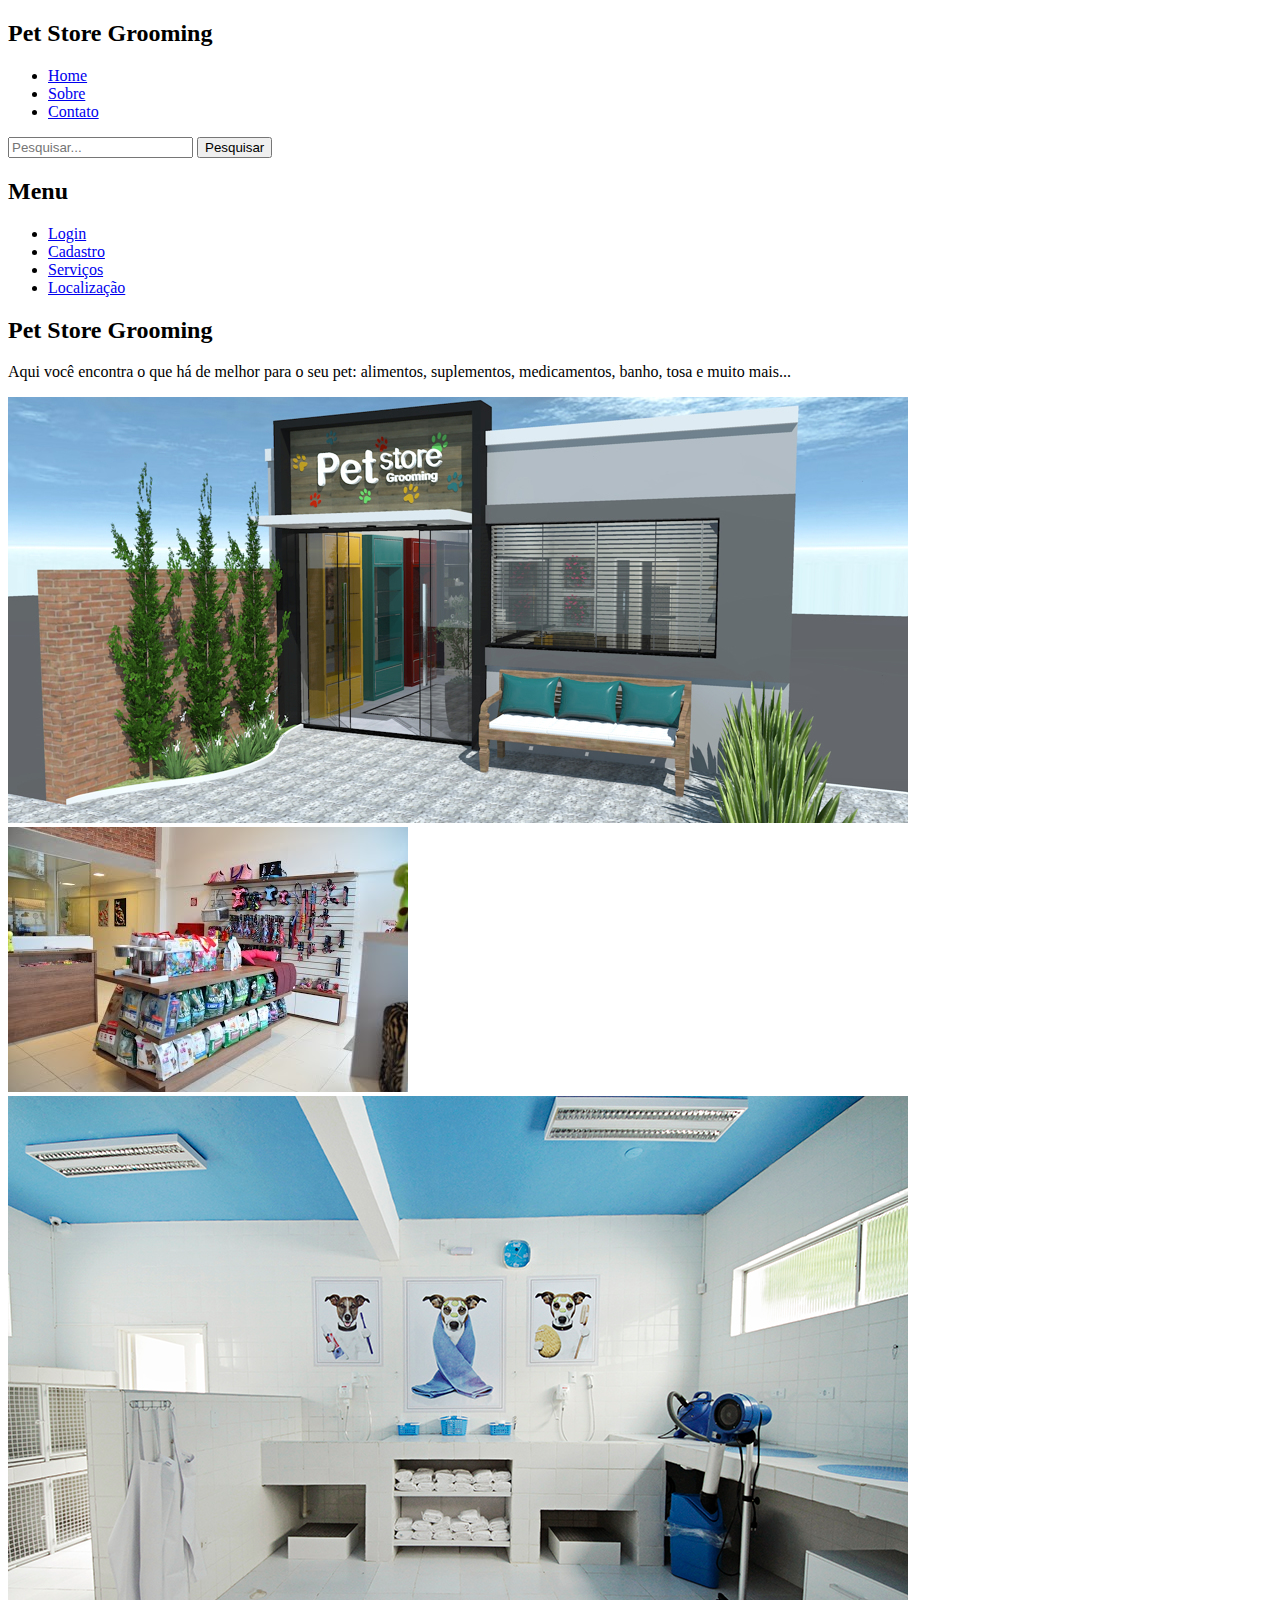
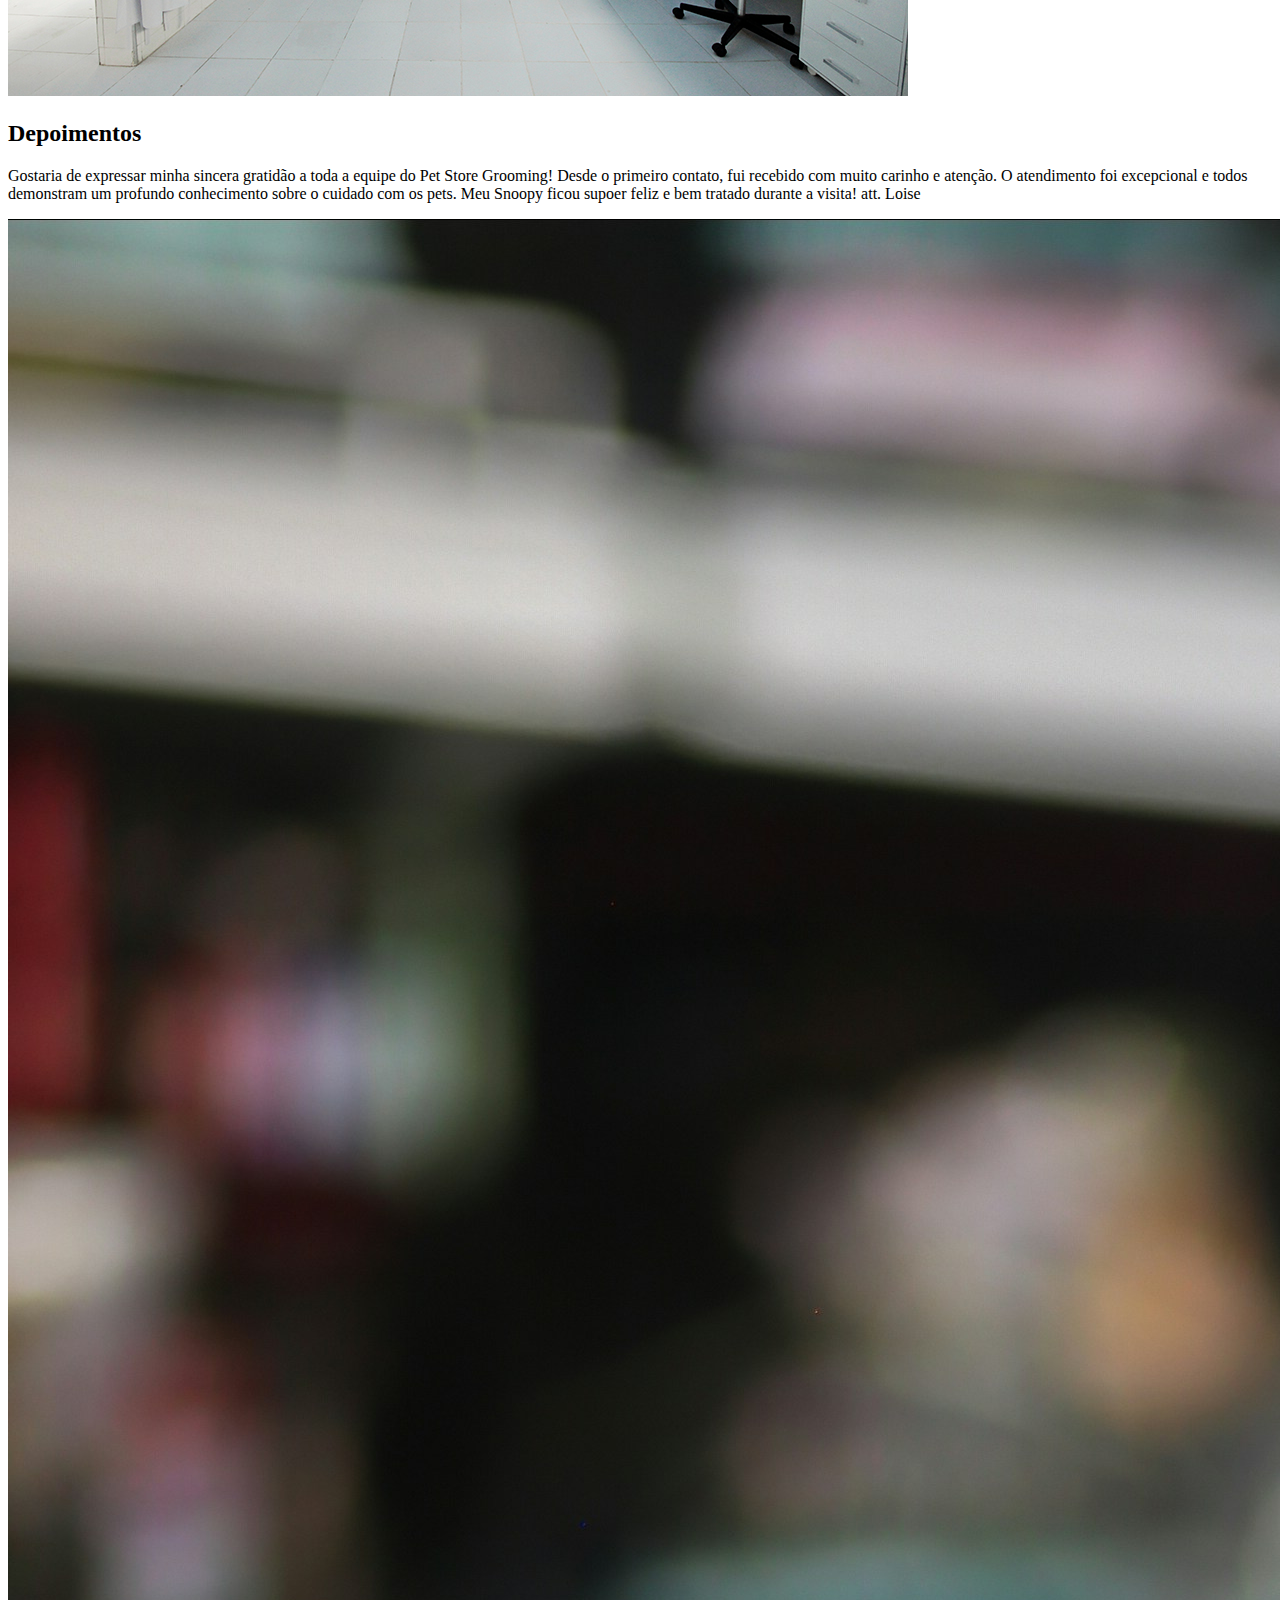
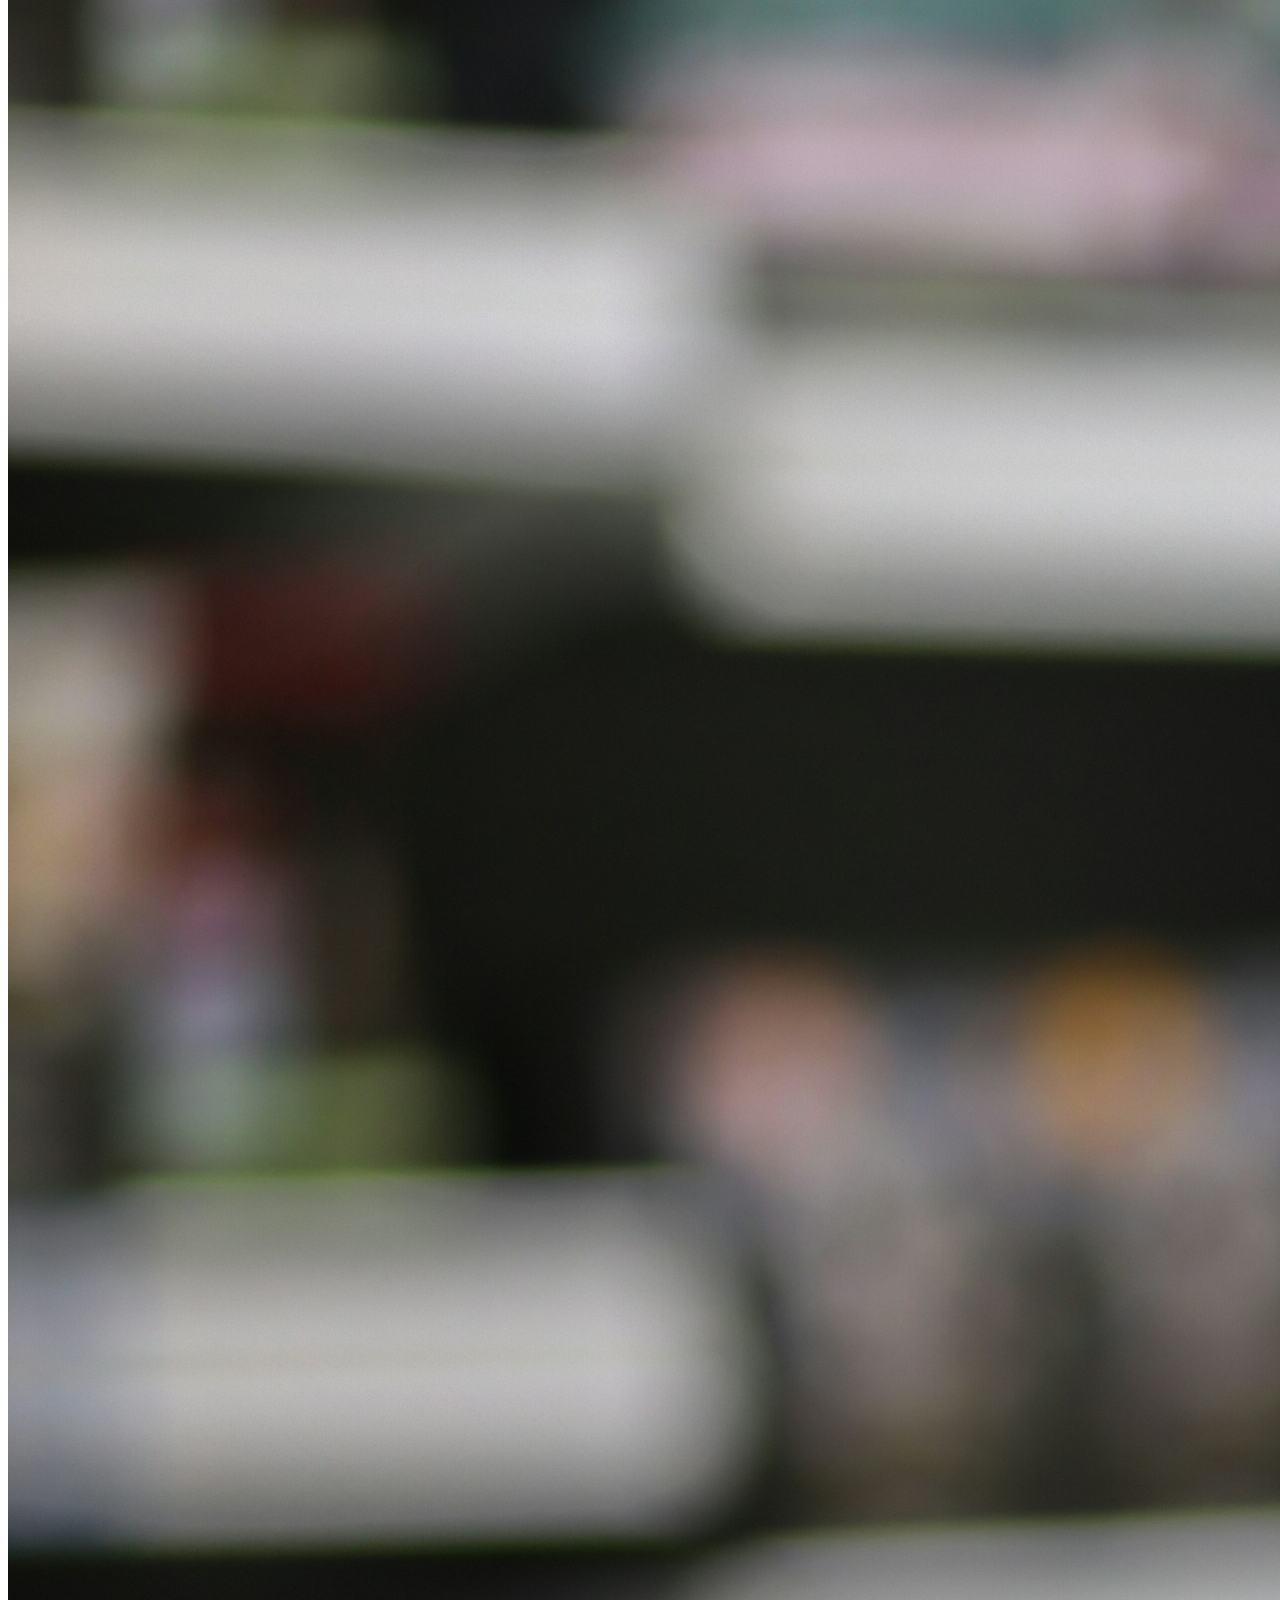
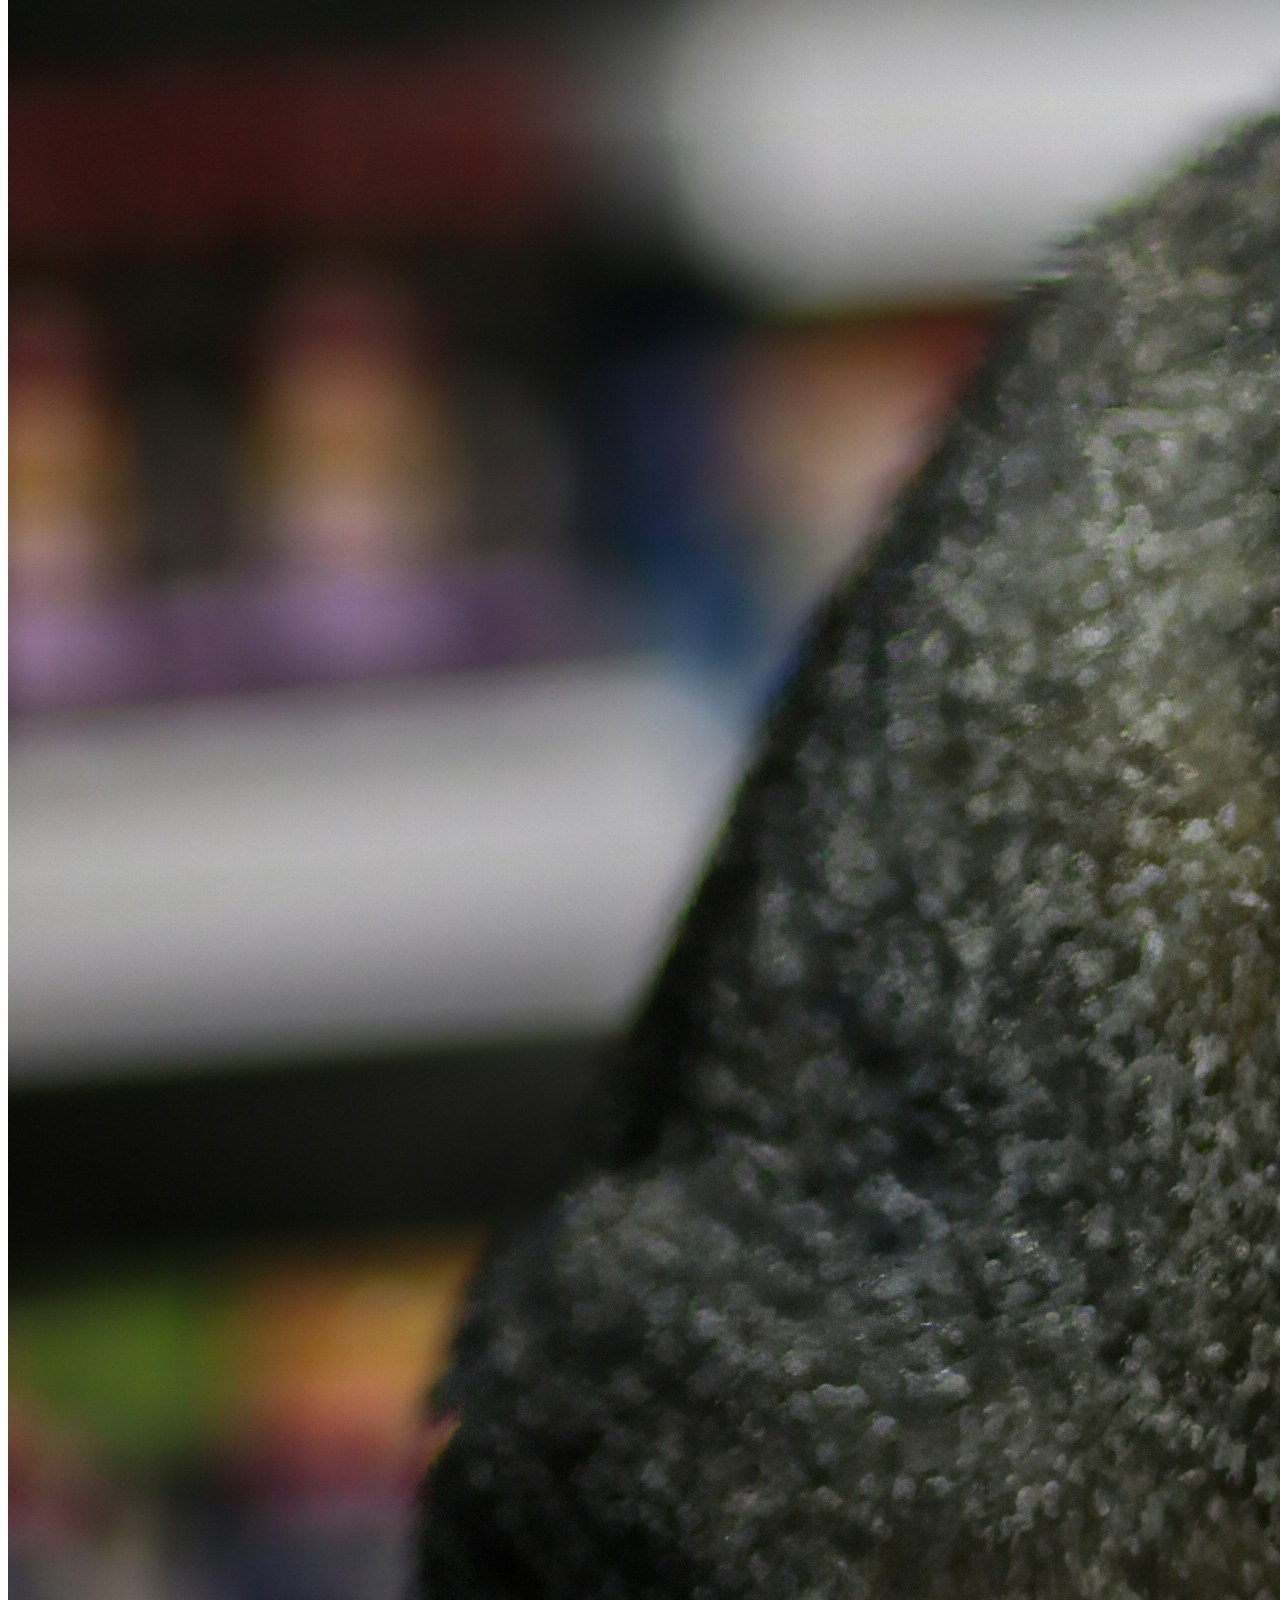
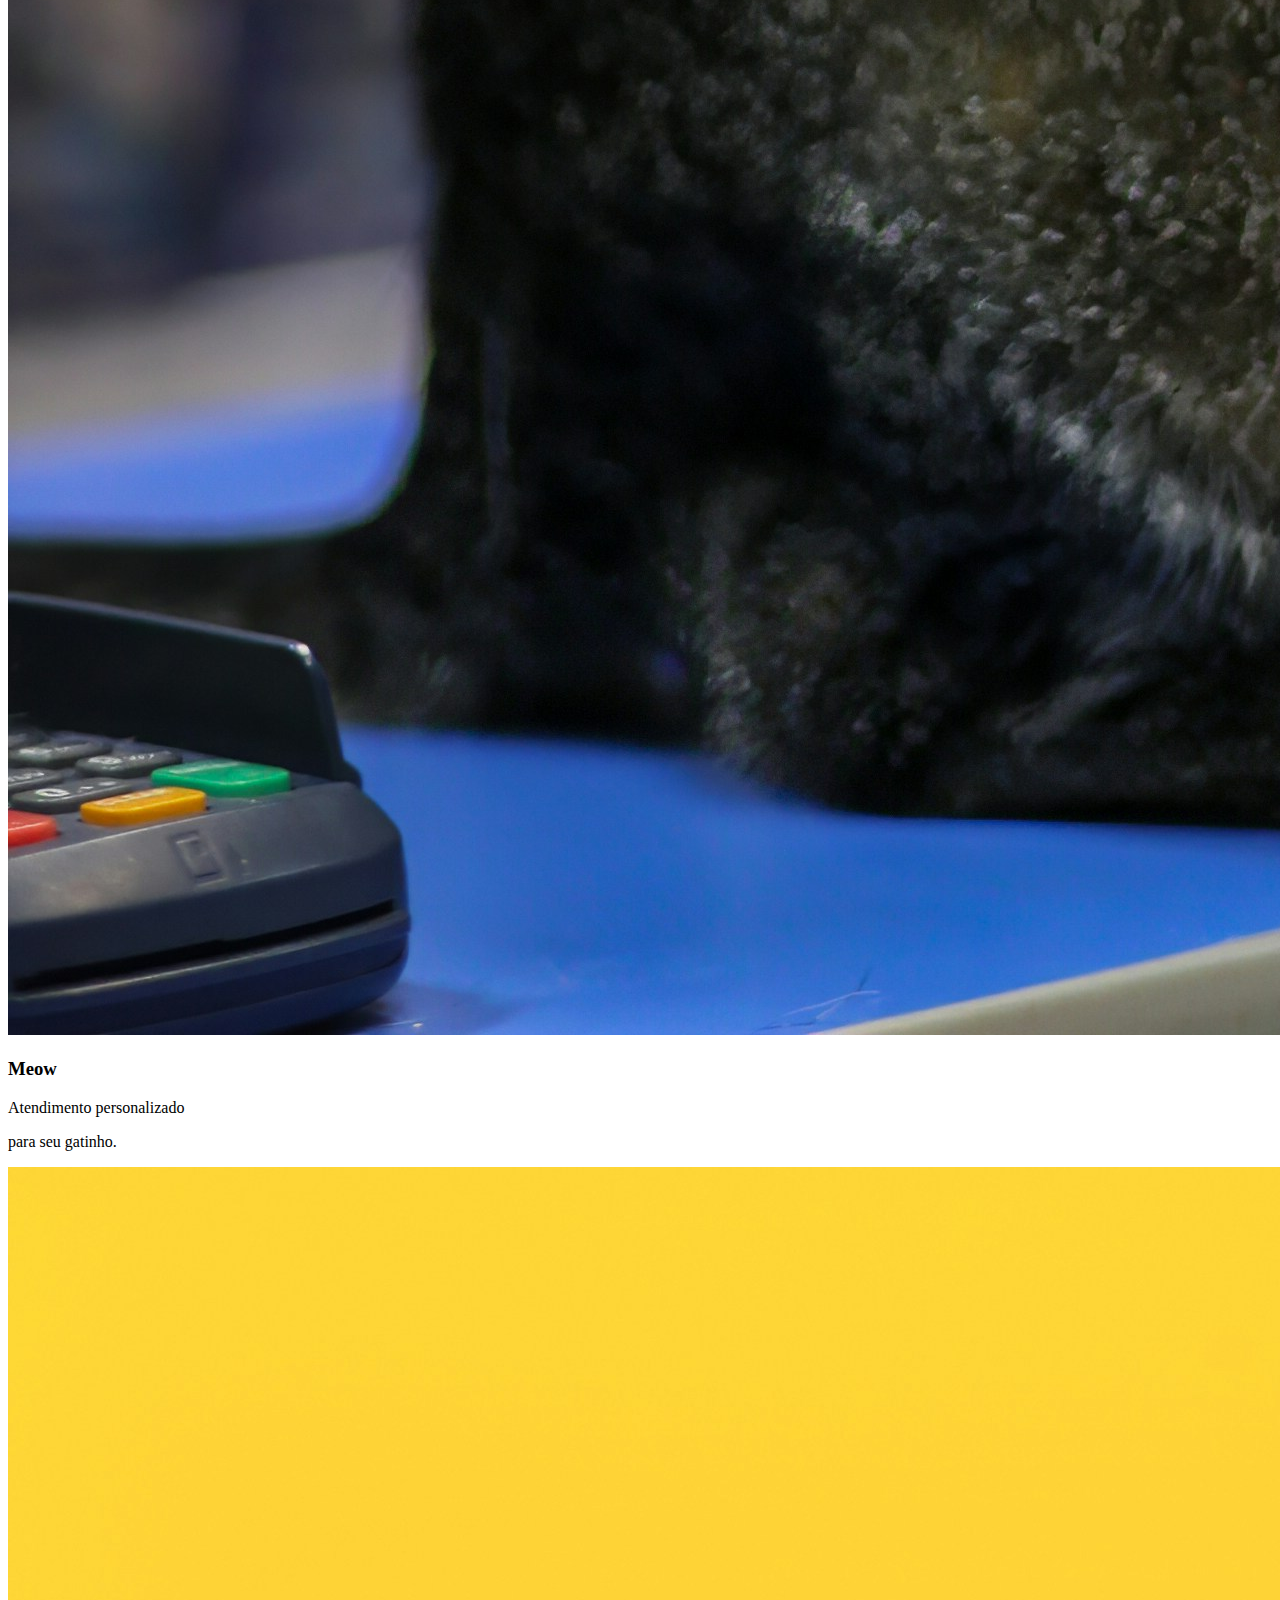
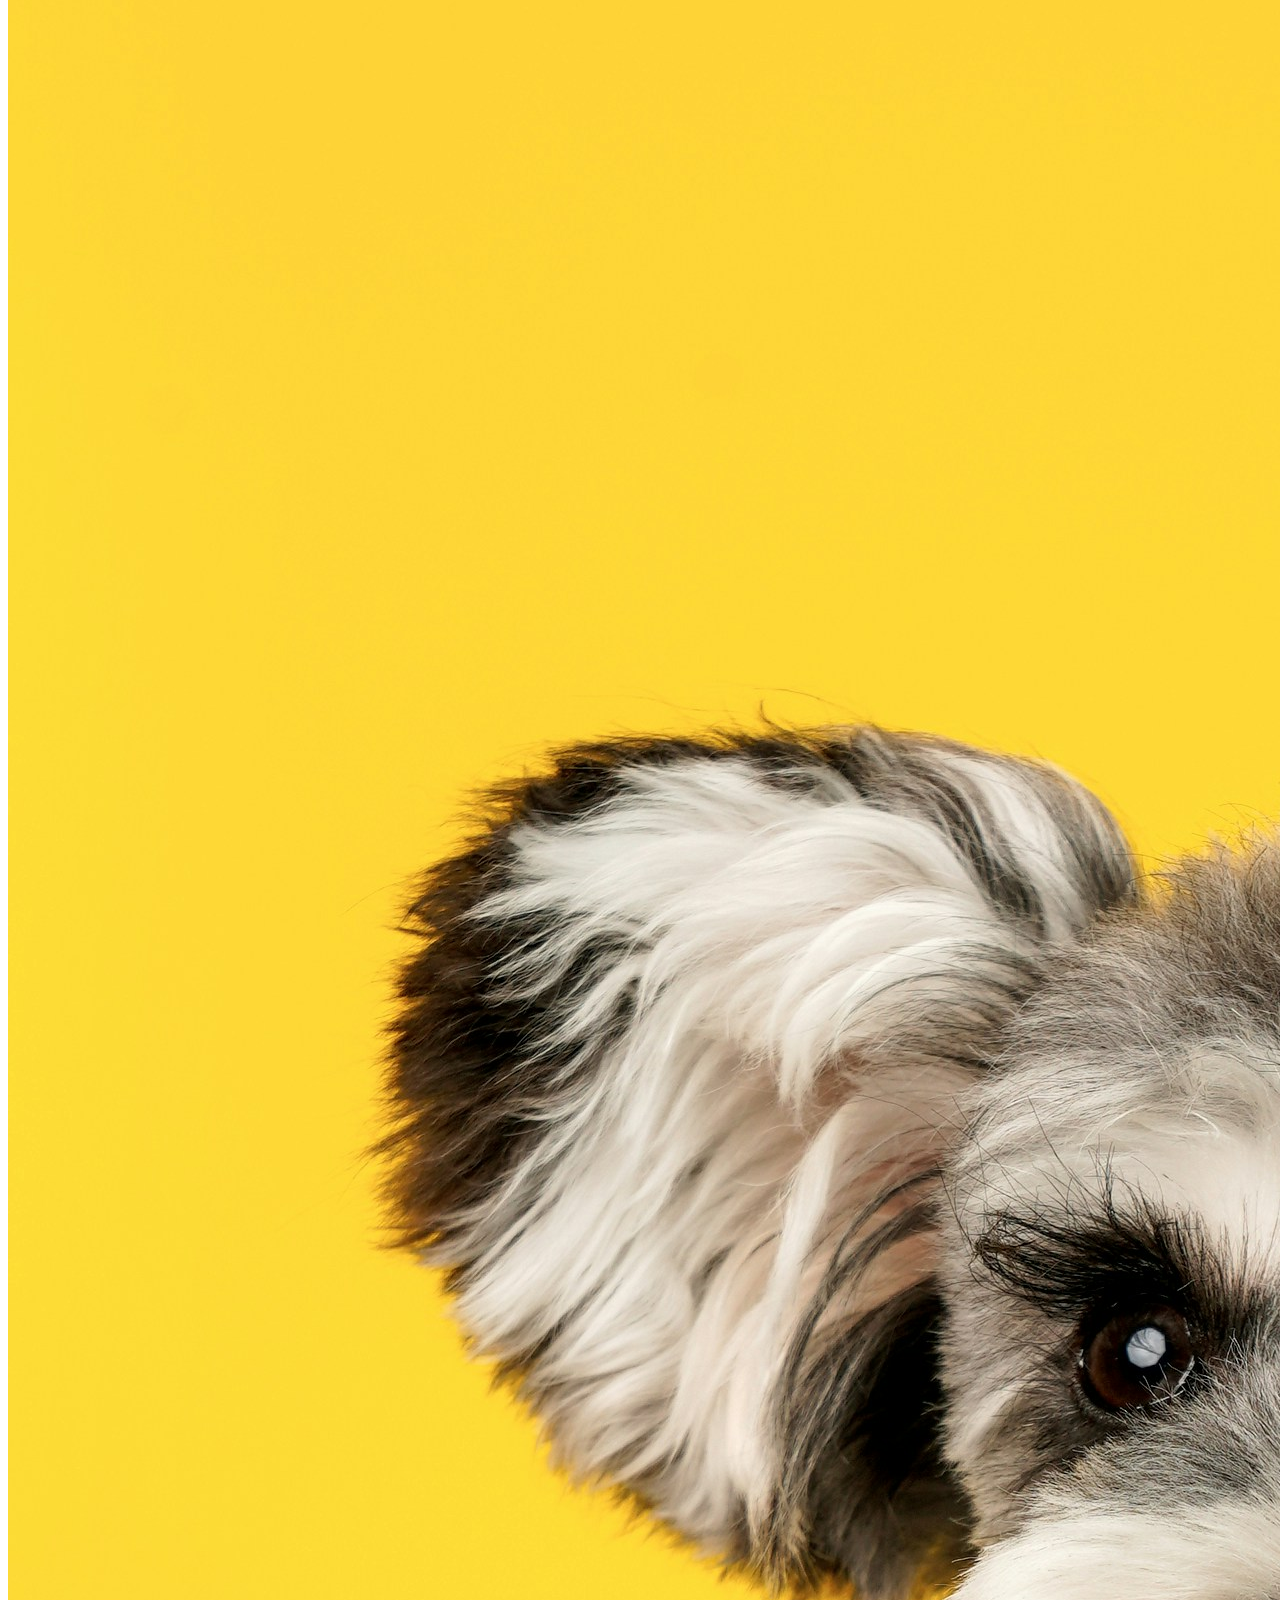
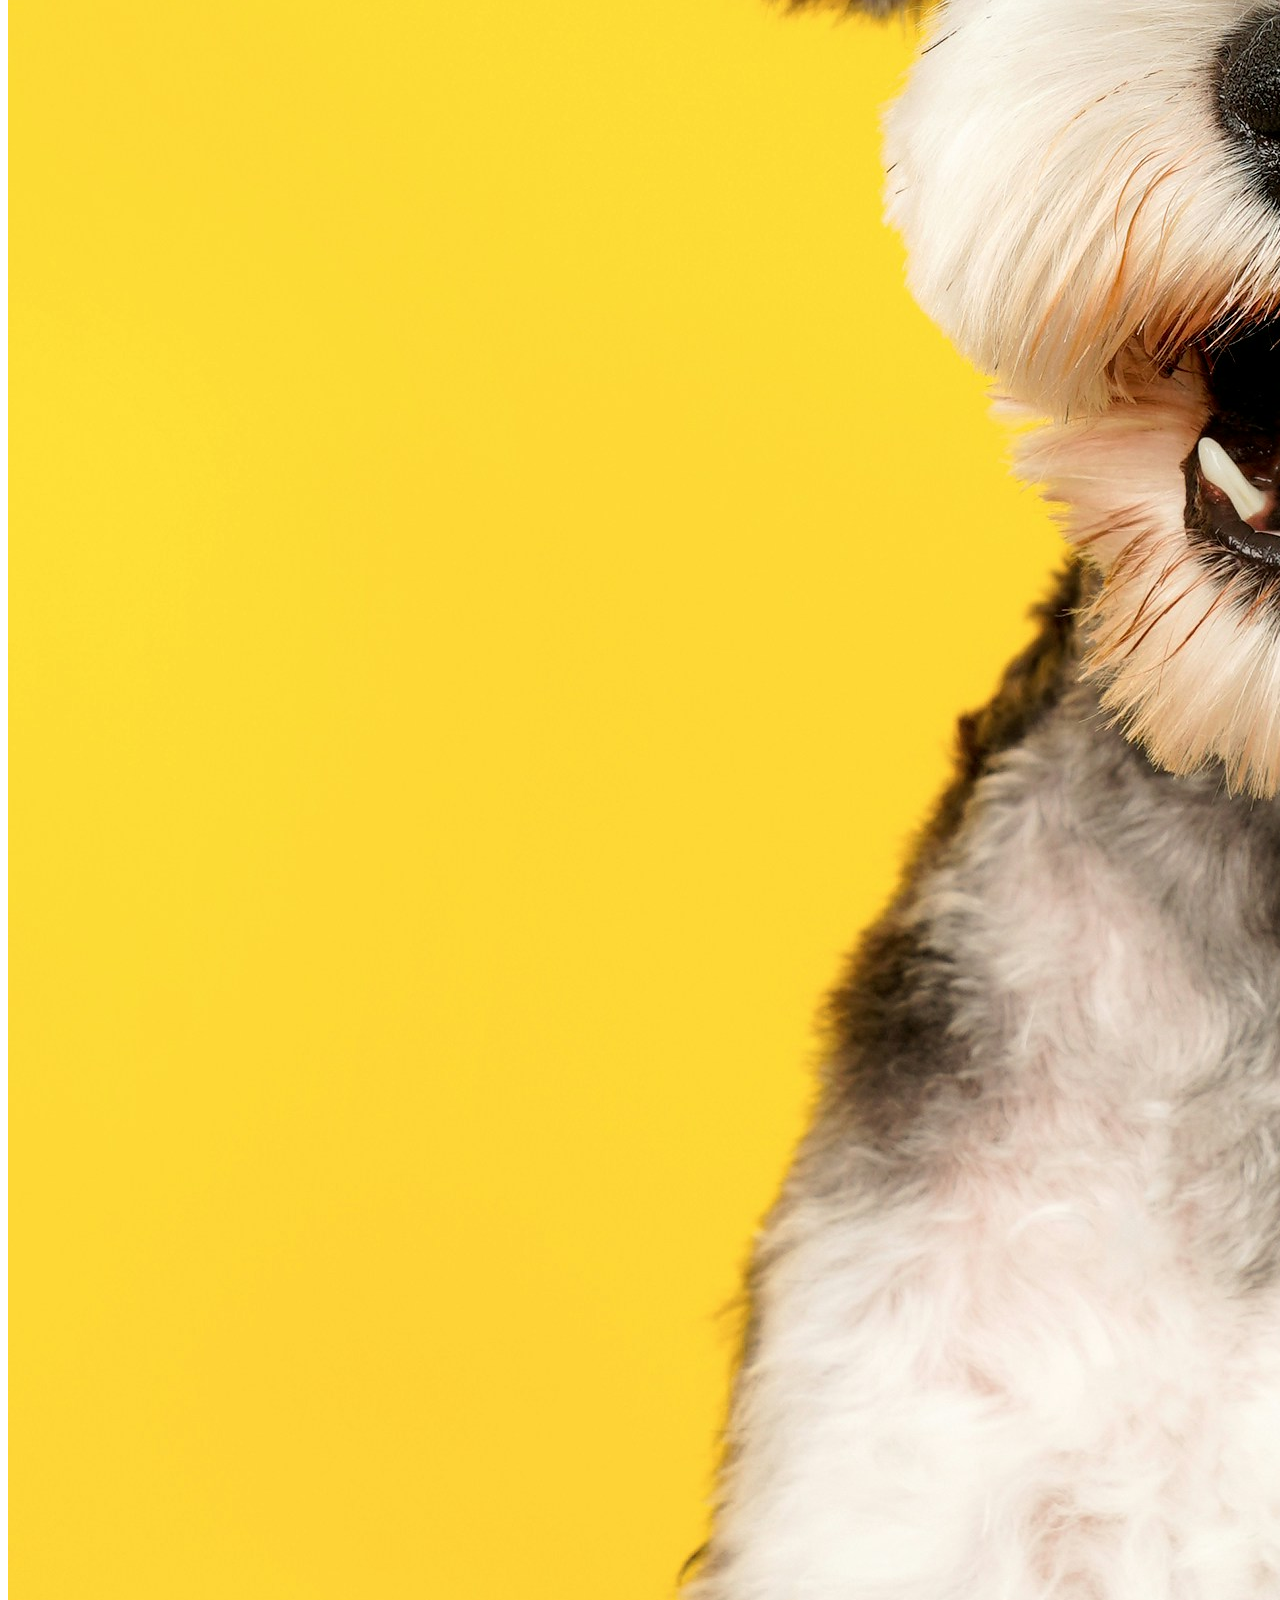
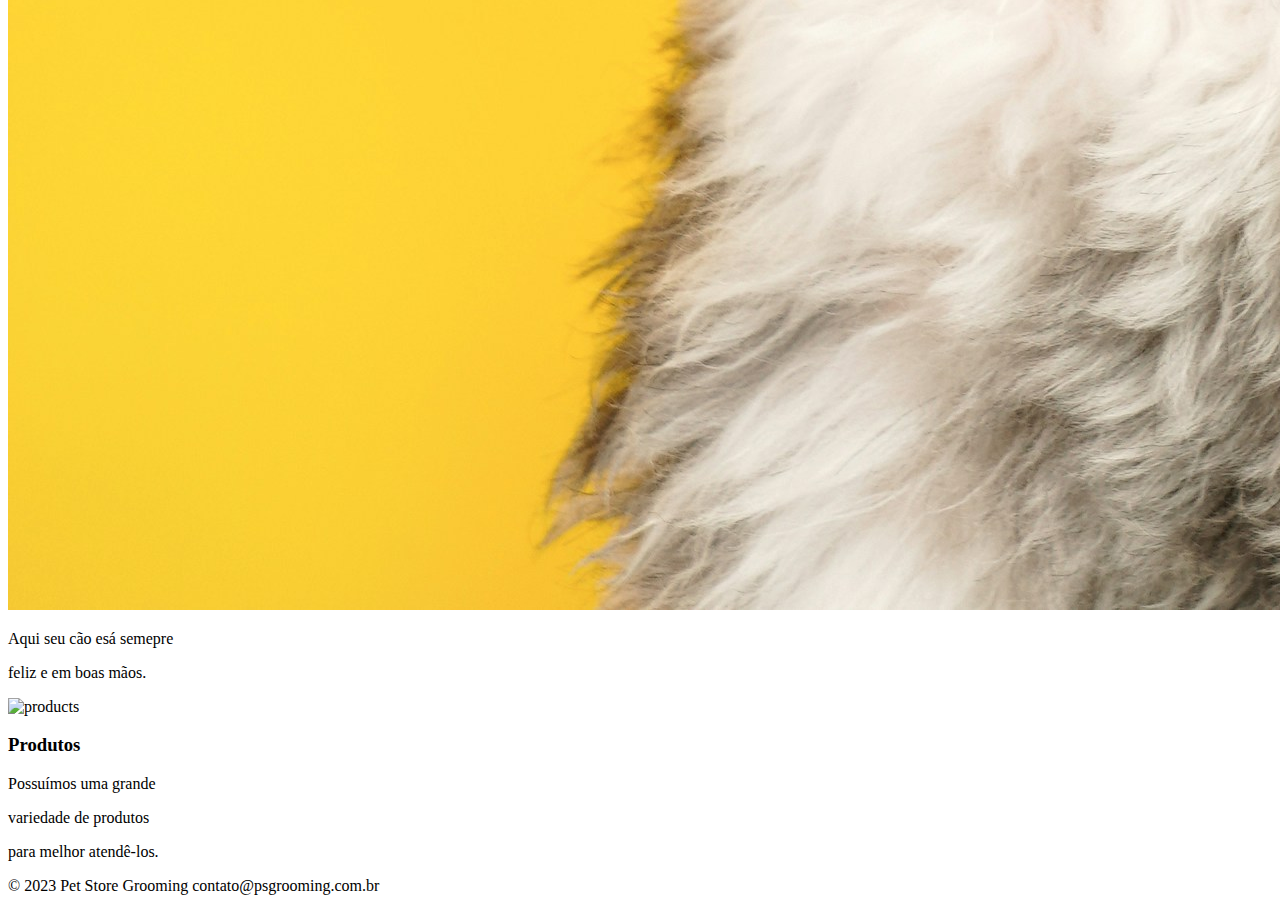
==== index.html @ 4728b42a "criação de html semântico e utilização do css" ====
<!DOCTYPE html>
<html lang="pt-br">

<head>
    <meta charset="UTF-8">
    <meta name="viewport" content="width=device-width, initial-scale=1.0">
    <link rel="stylesheet" href="style.css">
    <title>Pet Store Grooming</title>
</head>

<body>
    <!--nav - 1 -->
    <nav>
        <h2>Pet Store Grooming</h2>
        <ul>
            <li><a href="#">Home</a></li>
            <li><a href="#">Sobre</a></li>
            <li><a href="#">Contato</a></li>
        </ul>
        <form class="search-form">
            <input type="search" placeholder="Pesquisar...">
            <button type="submit">Pesquisar</button>
        </form>
    </nav>

    <!--Sidebar - 2 -->
    <div class="sidebar">
        <h2>Menu</h2>
        <ul>
            <li><a href="#">Login</a></li>
            <li><a href="#">Cadastro</a></li>
            <li><a href="#">Serviços</a></li>
            <li><a href="#">Localização</a></li>
        </ul>
    </div>
    <!--main - 3 -->
    <main>
        <!--Section 1-->
        <section class="section-1">
            <h2>Pet Store Grooming</h2>
            <p>Aqui você encontra o que há de melhor para o seu pet:
                alimentos, suplementos, medicamentos, banho, tosa e muito
                mais... </p>
        </section>
        <!--Section 2 -->
        <section class="section-2">
            <!--Banner Rotativo-->
            <div class="banner-rotativo">
                <div class="banner-item">
                    <img src="imgs/fachada.jpg" alt="fachada">
                </div>
                <div class="banner-item">
                    <img src="imgs/entrada.jpg" alt="entrada">
                </div>
                <div class="banner-item">
                    <img src="imgs/tosa.jpg" alt="tosa">
                </div>
            </div>
        </section>
        <!--Article -->
        <article>
            <h2>Depoimentos</h2>
            <p>Gostaria de expressar minha sincera gratidão a toda a
                equipe do Pet Store Grooming! Desde o primeiro contato,
                fui recebido com muito carinho e atenção. O atendimento
                foi excepcional e todos demonstram um profundo
                conhecimento sobre o cuidado com os pets. Meu Snoopy
                ficou supoer feliz e bem tratado durante a visita!
                att. Loise
            </p>
        </article>
        <!--Cards-->
        <div class="cards">
            <div class="card">
                <img src="imgs/cat.jpg" alt="meow">
                <h3>Meow</h3>
                <p>Atendimento personalizado</p>
                <p>para seu gatinho.</p>
            </div>
            <div class="card">
                <img src="imgs/dog.jpg" alt="snoopy">
                <p>Aqui seu cão esá semepre</p>
                <p>feliz e em boas mãos.</p>
            </div>
            <div class="card">
                <img src="imgs/products.jpg" alt="products">
                <h3>Produtos</h3>
                <p>Possuímos uma grande</p>
                <p>variedade de produtos</p>
                <p>para melhor atendê-los.</p>
            </div>
        </div>
    </main>
    <!--Footer-->
    <footer>
        <p>&copy; 2023 Pet Store Grooming contato@psgrooming.com.br </p>
    </footer>
    <script src="scripts/script.js"></script>

</body>

</html>
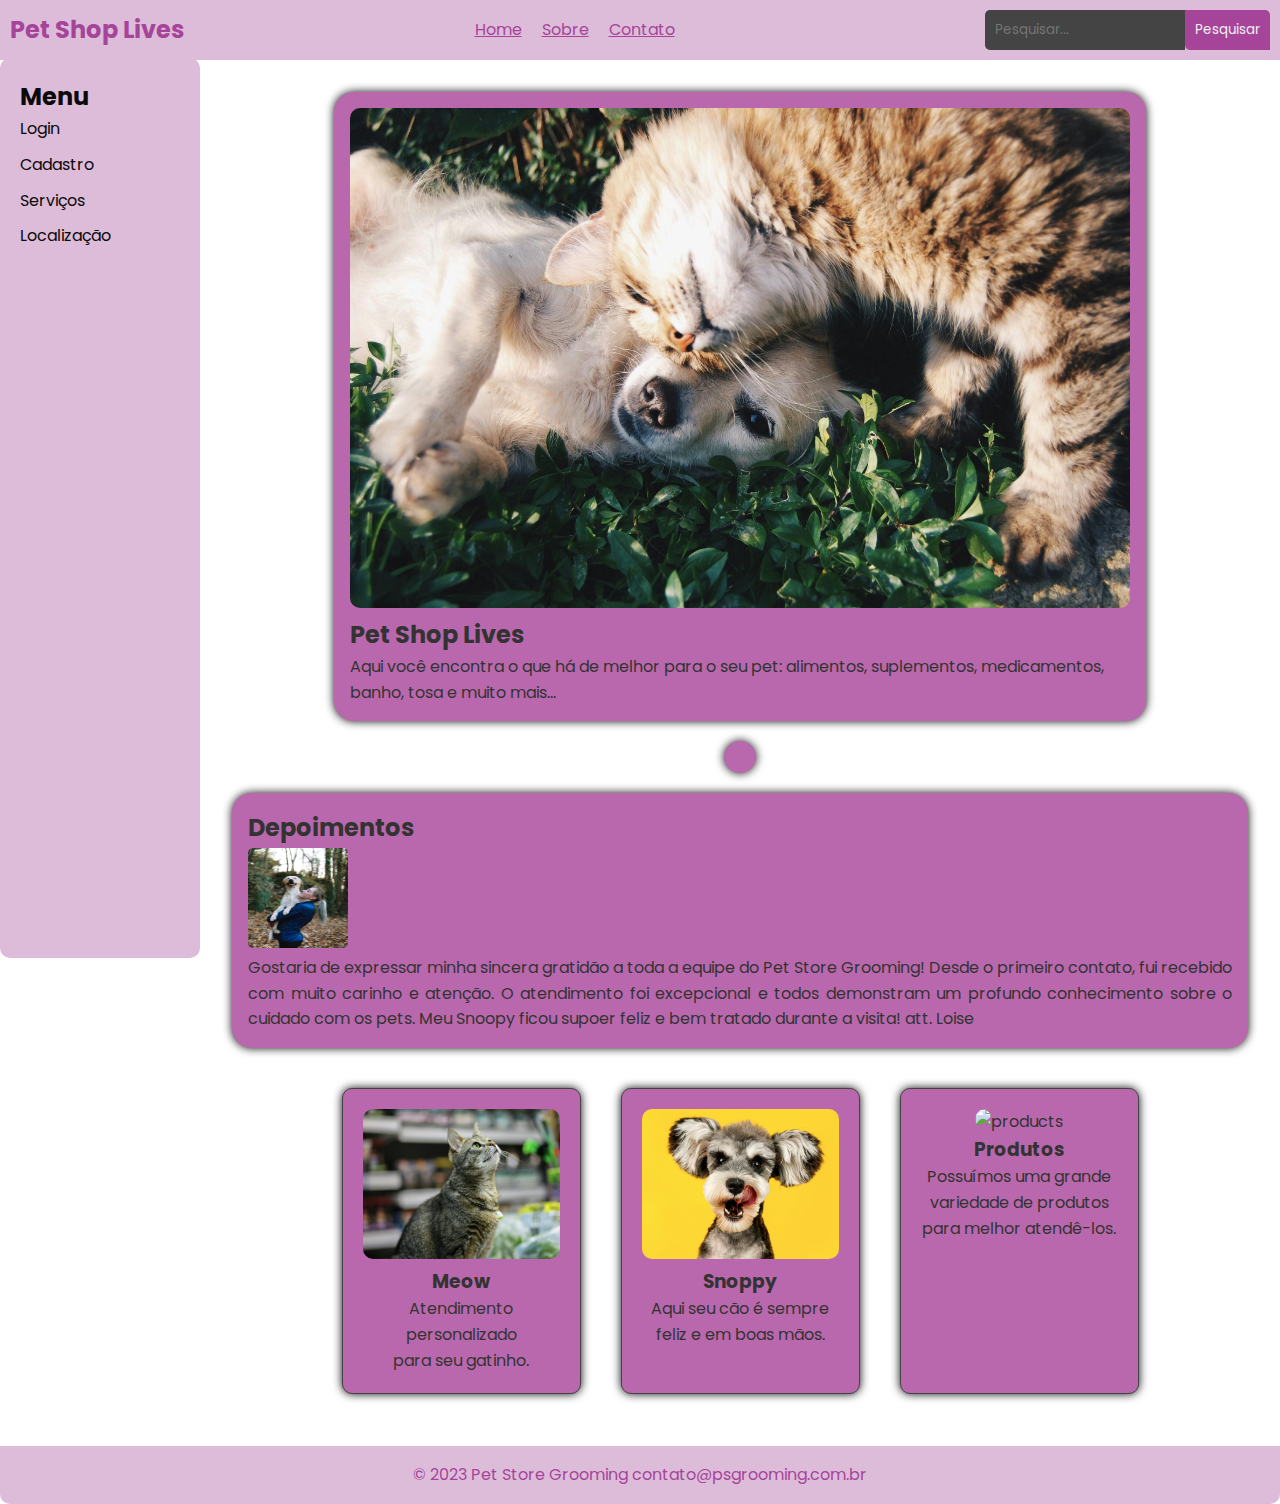
==== commit 8264820b: "projeto total" ====
--- a/index.html
+++ b/index.html
@@ -4,14 +4,18 @@
 <head>
     <meta charset="UTF-8">
     <meta name="viewport" content="width=device-width, initial-scale=1.0">
-    <link rel="stylesheet" href="style.css">
-    <title>Pet Store Grooming</title>
+    <link rel="stylesheet" href="css/style.css">
+    <style>
+        @import url('https://fonts.googleapis.com/css2?family=Poppins:ital,wght@0,100;0,200;0,300;0,400;0,500;0,600;0,700;0,800;0,900;1,100;1,200;1,300;1,400;1,500;1,600;1,700;1,800;1,900&family=Roboto:ital,wght@0,100;0,300;0,400;0,500;0,700;0,900;1,100;1,300;1,400;1,500;1,700;1,900&display=swap');
+    </style>
+    <title>Pet Shop Lives</title>
 </head>
 
 <body>
     <!--nav - 1 -->
     <nav>
-        <h2>Pet Store Grooming</h2>
+
+        <h2>Pet Shop Lives</h2>
         <ul>
             <li><a href="#">Home</a></li>
             <li><a href="#">Sobre</a></li>
@@ -27,7 +31,7 @@
     <div class="sidebar">
         <h2>Menu</h2>
         <ul>
-            <li><a href="#">Login</a></li>
+            <li><a href="login.html">Login</a></li>
             <li><a href="#">Cadastro</a></li>
             <li><a href="#">Serviços</a></li>
             <li><a href="#">Localização</a></li>
@@ -37,7 +41,10 @@
     <main>
         <!--Section 1-->
         <section class="section-1">
-            <h2>Pet Store Grooming</h2>
+
+            <img src="imgs/img_animais.jpg" alt="inicio">
+
+            <h2>Pet Shop Lives</h2>
             <p>Aqui você encontra o que há de melhor para o seu pet:
                 alimentos, suplementos, medicamentos, banho, tosa e muito
                 mais... </p>
@@ -60,6 +67,7 @@
         <!--Article -->
         <article>
             <h2>Depoimentos</h2>
+            <img src="imgs/img_mulher.jpg" alt="mulher">
             <p>Gostaria de expressar minha sincera gratidão a toda a
                 equipe do Pet Store Grooming! Desde o primeiro contato,
                 fui recebido com muito carinho e atenção. O atendimento
@@ -79,7 +87,8 @@
             </div>
             <div class="card">
                 <img src="imgs/dog.jpg" alt="snoopy">
-                <p>Aqui seu cão esá semepre</p>
+                <h3>Snoppy</h3>
+                <p>Aqui seu cão é sempre</p>
                 <p>feliz e em boas mãos.</p>
             </div>
             <div class="card">
--- a/css/style.css
+++ b/css/style.css
@@ -0,0 +1,297 @@
+* {
+    box-sizing: border-box;
+    margin: 0;
+    padding: 0;
+    font-family:"Poppins", sans-serif;
+ 
+}
+
+body {
+    font-family: Arial, Helvetica, sans-serif;
+    line-height: 1.6;
+    color: #333;
+    background-color:white ;
+    
+}
+
+nav {
+    display: flex;
+    justify-content: space-between;
+    align-items: center;
+    padding: 10px;
+    background-color: rgb(221, 188, 217);
+    color:rgb(166, 68, 153);
+}
+
+nav ul {
+    list-style: none;
+    margin: 0;
+    padding: 0;
+    display: flex;
+}
+
+nav li {
+    margin-right: 20px;
+}
+
+nav a {
+    color:rgb(166, 68, 153)  ;
+    text-align: none;
+}
+
+nav a:hover {
+    color: #ccc;
+}
+
+.search-form {
+    display: flex;
+    align-items: center;
+}
+
+.search-form input[type="search"] {
+    padding: 10px;
+    background-color: #444;
+    color: #f1f1f1;
+    border: none;
+    border-radius: 5px 0 0 5px;
+    width: 200px;
+
+}
+
+.search-form button[type="submit"] {
+    padding: 10px;
+    border: none;
+    border-radius: 0px 5px 0px 5px;
+    background-color:rgb(166, 68, 153) ;
+    color: #f1f1f1;
+    cursor: pointer;
+
+}
+
+.search-form button[type="submit"]:hover {
+    background-color: #444444;
+}
+
+@media (max-width: 768px) {
+    nav {
+        flex-direction: column;
+        align-items: flex-start;
+    }
+
+    nav ul {
+        flex-direction: column;
+    }
+
+    nav li {
+        margin-bottom: 10px;
+    }
+
+    .search-form {
+        margin-top: 10px;
+    }
+
+    .banner-rotativo {
+        position: relative;
+        width: 100%;
+        height: 300px;
+        overflow: hidden;
+        border-radius: 20px;
+    }
+}
+
+.banner-item {
+    position: relative;
+    top: 0;
+    left: 0;
+    width: 100%;
+    height: 100%;
+    display: none;
+   
+}
+
+.banner-item.active {
+    display: block;
+}
+
+.banner-item img {
+    width: 100%;
+    height: 100%;
+    object-fit: cover;
+}
+
+.sidebar {
+    position: absolute;
+    top: 58px;
+    left: 0;
+    width: 200px;
+    height: 100%;
+    background-color: rgb(221, 188, 217);
+    color: #0a0a0a;
+    padding: 20px;
+    display: flex;
+    flex-direction: column;
+    border-radius: 10px
+
+}
+
+.sidebar h2 {
+    margin-top: 0;
+}
+
+.sidebar ul {
+    list-style: none;
+    margin: 0;
+    padding: 0;
+}
+
+.sidebar li {
+    margin-bottom: 10px;
+}
+
+.sidebar a {
+    color: #0a0a0a;
+    text-decoration: none;
+}
+
+.sidebar a:hover {
+    color:rgb(166, 68, 153) ;
+}
+
+main {
+    margin-left: 200px;
+    padding: 20px;
+}
+
+@media (max-width: 768px) {
+    .sidebar {
+        position: relative;
+        width: 100%;
+        height: auto;
+        padding: 10px;
+    }
+
+    main {
+        margin-left: 0;
+    }
+}
+
+main {
+    display: flex;
+    flex-direction: column;
+    align-items: center;
+    padding: 2em;
+}
+
+.section-1 {
+    background-color:rgb(185, 104, 173);
+    padding: 1em;
+    width: 80%;
+    margin-bottom: 20px;
+    box-shadow: 0 0 10px #0a0a0a;
+    border-radius: 20px;
+}
+.section-1 img{
+width: 100%;
+height: 500px;
+border-radius: 10px;
+
+}
+
+
+.section-2 {
+    background-color:rgb(185, 104, 173);
+    padding: 1em;
+    margin-bottom: 20px;
+    box-shadow: 0 0 10px #0a0a0a;
+    border-radius: 20px;
+}
+
+section h2 {
+    margin-top: 0;
+}
+
+article {
+    background-color: rgb(185, 104, 173);
+    padding: 1em;
+    margin-bottom: 20px;
+    box-shadow: 0 0 10px #0a0a0a;
+    border-radius: 20px;
+    text-align: justify;
+}
+
+
+article h2 {
+    margin-top: 0;
+}
+
+article img {
+    width: 100px;
+    height: 100px;
+    border: #444;
+    border-radius: 5px;
+    position: relative;
+}
+
+.cards{
+    display: flex;
+    justify-content: center;
+}
+
+.cards:hover{
+    -moz-transform: flex;
+    -webkit-transform: wrap;
+    transform: scale(1.2);
+}
+
+.card-container{
+    display: flex;
+    flex-wrap: wrap;
+    justify-content: center;
+}
+
+.card{
+    background-color:rgb(185, 104, 173); 
+    margin: 20px;
+    padding: 20px;
+    border: 1px solid #444;
+    border-radius: 10px;
+    box-shadow: 0 0 10px #0a0a0a;
+    width: calc(33.33% - 20px);
+    text-align: center;
+}
+
+.card img{
+    width: 100%;
+    height: 150px;
+    object-fit: cover;
+    border-radius: 10px;
+}
+
+.card h3{
+    margin-top: 0;
+}
+
+@media (max-width: 768px) {
+    .card{
+        width: calc(50% -20px);
+    }
+}
+
+@media (max-width: 480px) {
+    .card{
+        width: 100%;
+    }
+}
+
+footer{
+    background-color:rgb(221, 188, 217);
+    color: rgb(166, 68, 153);
+    padding: 1em;
+    text-align: center;
+    clear: both;
+    position: absolute;
+    width: 100%;
+    border-radius: 0px 0px 10px 10px;
+}
+
+
